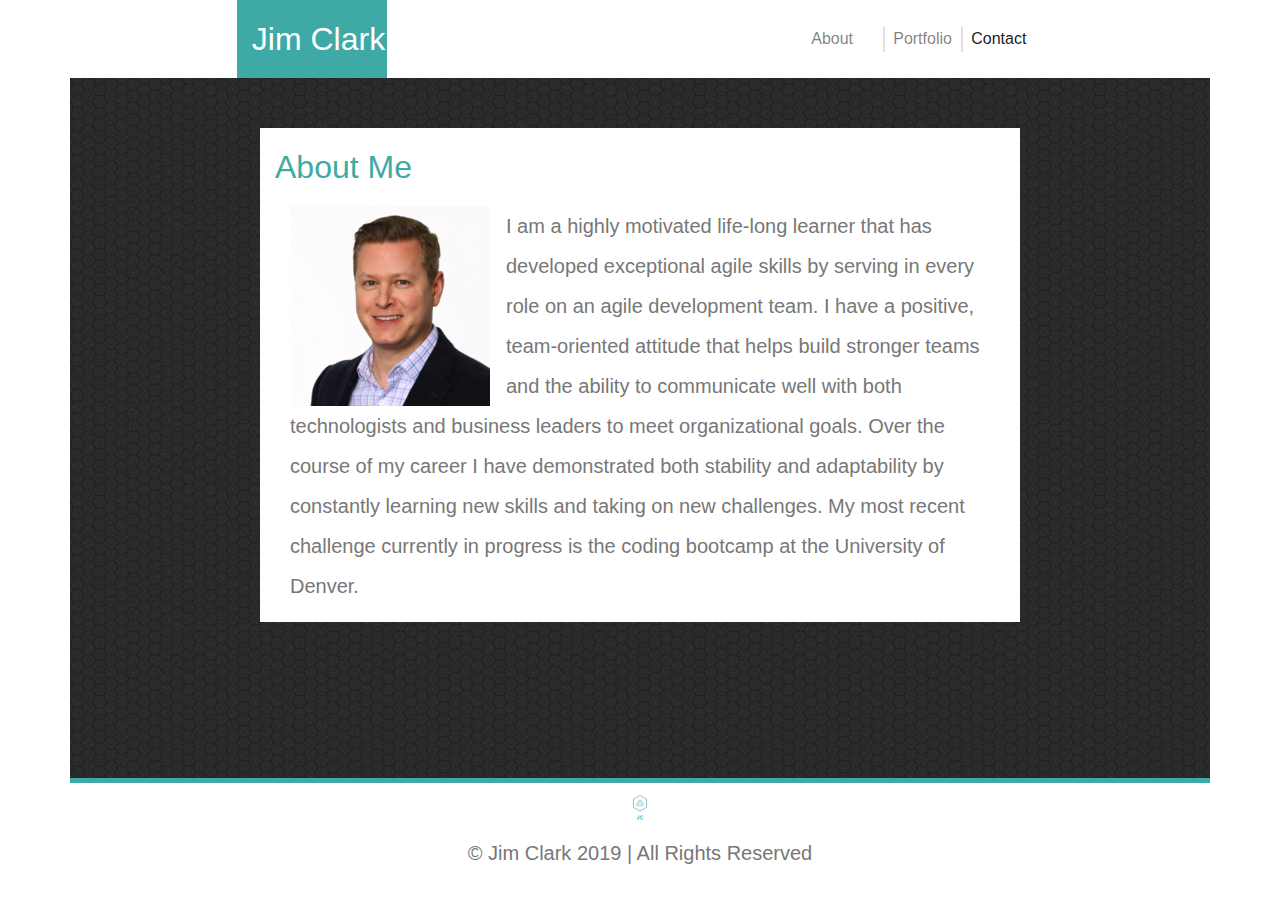
==== contact.html @ 04b94a6b "Add Bootstrap to Portfolio Page WIP" ====
<!DOCTYPE html>
<html>
<head>
  <meta charset="utf-8">
  <title>Bootstrap Portfolio for Jim Clark</title>
  <meta name="viewport" content="width=device-width, initial-scale=1">
  <link rel="icon" type="image/png" sizes="32x32" href="assets/images/favicon-32x32.png">
  <link rel="stylesheet" href="https://stackpath.bootstrapcdn.com/bootstrap/4.3.1/css/bootstrap.min.css" integrity="sha384-ggOyR0iXCbMQv3Xipma34MD+dH/1fQ784/j6cY/iJTQUOhcWr7x9JvoRxT2MZw1T" crossorigin="anonymous">
  <link rel="stylesheet" type="text/css" media="screen" href="assets/css/styles.css">
</head>
<body>
  <nav class="navbar navbar-expand-lg navbar-light">
    <a class="navbar-brand" href="#">Jim Clark</a>
    <button class="navbar-toggler" type="button" data-toggle="collapse" data-target="#navbarNavAltMarkup" aria-controls="navbarNavAltMarkup" aria-expanded="false" aria-label="Toggle navigation">
      <span class="navbar-toggler-icon"></span>
    </button>
    <div class="collapse navbar-collapse justify-content-end" id="navbarNavAltMarkup">
      <div class="navbar-nav">
        <a class="nav-item nav-link" href="index.html">About <span class="sr-only">(current)</span></a>
        <a class="nav-item nav-link" href="portfolio.html">Portfolio</a>
        <a class="nav-item nav-link active" href="contact.html">Contact</a>
      </div>
    </div>
  </nav>  

  <div class="container honeycomb-background">
    <div class="row">
      <div class="col-md-2"></div>
      <div class="col-md-8 content-header white-background">About Me</div>
      <div class="col-md-2"></div>
    </div>
    <div class="row">
      <div class="col-md-8 white-background content-padding mx-auto">
        <div class="col-12 col-lg-2">
            <img src="assets/images/profile.jpg" class="img-responsive-custom float-left mr-3" alt="An image of a handsome man">
        </div>
        <div class="col-lg-12">
            <p>
                I am a highly motivated life-long learner that has developed exceptional agile skills by serving in every role on an agile development team. I have a positive, team-oriented attitude that helps build stronger teams and the ability to communicate well with both technologists and business leaders to meet organizational goals. Over the course of my career I have demonstrated both stability and adaptability by constantly learning new skills and taking on new challenges. My most recent challenge currently in progress is the coding bootcamp at the University of Denver. 
              </p>
        </div> 
      </div>
    </div>
  </div>

  <footer class="container">
    <div class="row">
      <div class="col-lg-8 mx-auto">
          <img class="footer-image row center-image" src="assets/images/logo_transparent.png"> 
      </div>
      <div class="col-lg-8 mx-auto">
        <p class="center-text">© Jim Clark 2019 | All Rights Reserved</p>
      </div>
    </div>
  </footer>
</body>
</html>
---- assets/css/styles.css ----
/* CSS for Jim Clark's portfolio
*/

a {
  color: #999;
}

a:hover { 
  font-weight: 500;
}

.card-body {
  background-color: #3FAAA5;
}

.card-title {
  color: white;
}
.center-image {
  margin-left: auto;
  margin-right: auto;
}

.center-text {
  text-align: center;
}


.contact-list-item:last-child{
  padding-bottom: 50px;
}

.white-background {
  background: white;
}

p {
  line-height: 2;
  font-size: 20px;
  color: #777;
  /* padding: 0 15px 25px 15px; */
  /* margin: 5px; */
}

.container.honeycomb-background {
  background: url("../images/dark-honeycomb.png");
  min-height: 700px;
  width: 100%;
  padding-top: 50px;
}

.content-header {
  color: #3FAAA5;
  font-size: 2em;
  margin: 0px 0px 0px 0px;
  padding: 15px;
  width: 250px;
}

form {
  color: #777;
  font-size: 20px;
  padding-left: 25px;
}

form input, form textarea {
  color: #777;
  font-size: 20px;
  line-height: 24px;
  margin: 15px 0px;
  padding: 10px 10px; 
  resize: none;
  vertical-align: top;
}

.form-input-large {
  width: 90%;
  height: 150px; 
}

footer {
  border-top: 5px solid #3FAAA5;
}

.footer-image {
  height: 50px;
  width: 50px;
}

.image-responsive-custom {
  max-width: 100%;
  height: auto; 
}

.nav-item, .contact-list-item {
  align-self: auto;
  list-style-type: none;
  height: 25px;
  width: 80px;
  padding: 0 10px; 
}

.navbar {
  margin: 0 18.5%;
  padding: 0px;
}

.navbar-brand {
  background-color: #3FAAA5;
  font-size: 2em;
  padding: 15px;
  margin: 0px 0px 0px 0px;
  width: 150px;
}

.navbar-light .navbar-brand {
  color: white;
}

.nav-item:nth-child(even) {
  border-left: 2px solid rgba(153, 153, 153, .3);
  border-right: 2px solid rgba(153, 153, 153, .3);
  padding: 0px 15px;
}

.portfolio-image {
  height: 165px;
  width: 220px;
  margin: 10px;
}

.submit-button {
  color: white;
  background-color: #3FAAA5;
  border-radius: 4px;
  font-size: 20px;
  height: 50px;
  margin-bottom: 50px;
  margin-top: 25px;
  width: 100px;
}

.submit-button:hover {
  background-color: #26918C;
}
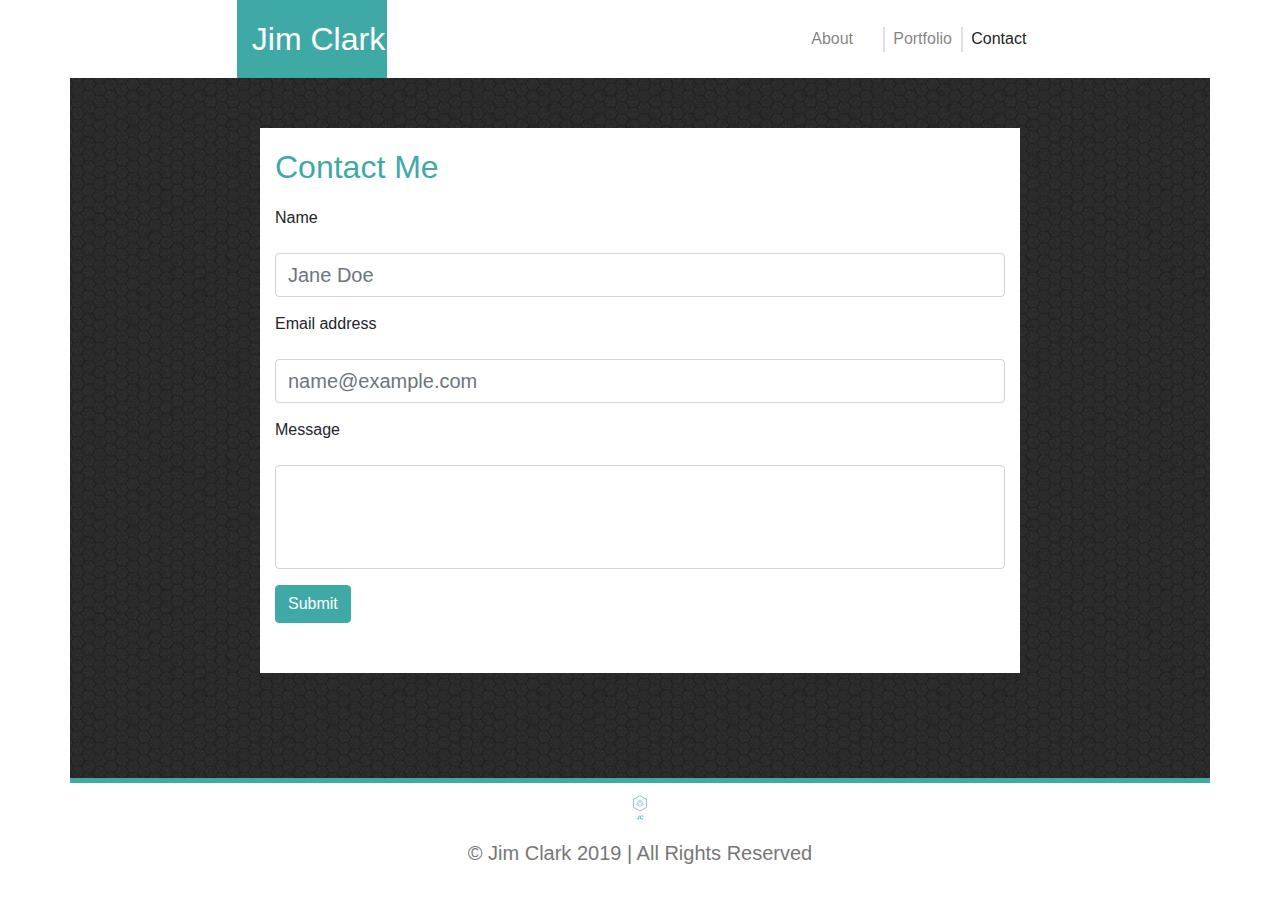
==== commit 2f90153a: "Add contact form using bootstrap" ====
--- a/contact.html
+++ b/contact.html
@@ -26,19 +26,22 @@
   <div class="container honeycomb-background">
     <div class="row">
       <div class="col-md-2"></div>
-      <div class="col-md-8 content-header white-background">About Me</div>
+      <div class="col-md-8 content-header white-background">Contact Me</div>
       <div class="col-md-2"></div>
     </div>
     <div class="row">
       <div class="col-md-8 white-background content-padding mx-auto">
-        <div class="col-12 col-lg-2">
-            <img src="assets/images/profile.jpg" class="img-responsive-custom float-left mr-3" alt="An image of a handsome man">
-        </div>
-        <div class="col-lg-12">
-            <p>
-                I am a highly motivated life-long learner that has developed exceptional agile skills by serving in every role on an agile development team. I have a positive, team-oriented attitude that helps build stronger teams and the ability to communicate well with both technologists and business leaders to meet organizational goals. Over the course of my career I have demonstrated both stability and adaptability by constantly learning new skills and taking on new challenges. My most recent challenge currently in progress is the coding bootcamp at the University of Denver. 
-              </p>
-        </div> 
+        <form>
+          <div class="form-group">
+            <label for="contact-name-input">Name</label>
+            <input type="text" class="form-control" id="contact-name-input" placeholder="Jane Doe">
+            <label for="contact-email-input">Email address</label>
+            <input type="email" class="form-control" id="contact-email-input" placeholder="name@example.com">            
+            <label for="contact-text-area">Message</label>
+            <textarea class="form-control" id="contact-text-area" rows="3"></textarea>
+          </div>
+          <button type="submit" class="btn btn-primary">Submit</button>
+        </form>
       </div>
     </div>
   </div>
--- a/assets/css/styles.css
+++ b/assets/css/styles.css
@@ -9,8 +9,29 @@
   font-weight: 500;
 }
 
+.btn-primary {
+  background-color: #3FAAA5;
+  border-color: #3FAAA5;
+  margin-bottom: 50px;
+}
+
+.btn-primary:hover {
+  background-color: #389994;
+  border-color: #389994;
+  font-weight: 500;
+}
+
+.card {
+  border: none;
+}
+
 .card-body {
   background-color: #3FAAA5;
+  margin: 10px;
+}
+
+.card-img-top {
+  padding: 10px;
 }
 
 .card-title {
@@ -38,8 +59,6 @@
   line-height: 2;
   font-size: 20px;
   color: #777;
-  /* padding: 0 15px 25px 15px; */
-  /* margin: 5px; */
 }
 
 .container.honeycomb-background {
@@ -57,10 +76,10 @@
   width: 250px;
 }
 
-form {
+.form-control {
   color: #777;
   font-size: 20px;
-  padding-left: 25px;
+  margin-right: 50px;
 }
 
 form input, form textarea {
@@ -71,11 +90,6 @@
   padding: 10px 10px; 
   resize: none;
   vertical-align: top;
-}
-
-.form-input-large {
-  width: 90%;
-  height: 150px; 
 }
 
 footer {
@@ -127,19 +141,4 @@
   height: 165px;
   width: 220px;
   margin: 10px;
-}
-
-.submit-button {
-  color: white;
-  background-color: #3FAAA5;
-  border-radius: 4px;
-  font-size: 20px;
-  height: 50px;
-  margin-bottom: 50px;
-  margin-top: 25px;
-  width: 100px;
-}
-
-.submit-button:hover {
-  background-color: #26918C;
 }